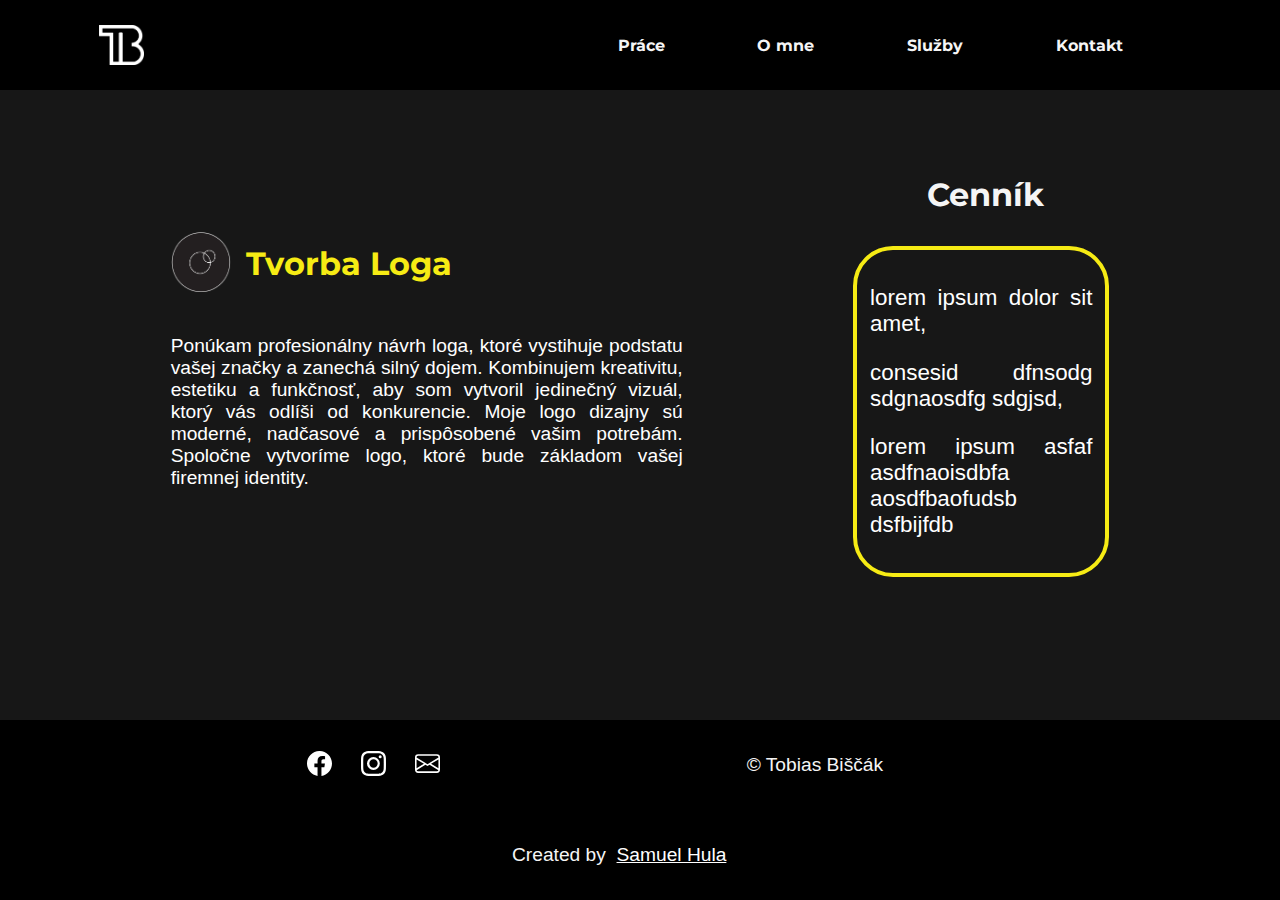
==== service1.html @ 21847ccd "Fixing stuff" ====
<!DOCTYPE html>
<html lang="en">
<head>
    <meta charset="UTF-8">
    <meta name="viewport" content="width=device-width, initial-scale=1.0">
    <title>Tobias Biščák - Grafický Dizajnér Portfolio</title>
    <link rel="stylesheet" href="./CSS/home.css">
</head>
<body>
    <header>
        <nav class="nav_bar">
            <aside class="logo">
                <figure>
                    <img src="./images/TB_logo_white-01.png" alt="logo" title="logo">
                </figure>
            </aside>
            <ul class="nav_list">
                <li><a href="#praca">Práce</a></li>
                <li><a href="#o_mne">O mne</a></li>
                <li><a href="#sluzby">Služby</a></li>
                <li><a href="mailto:tbiscak@gmail.com">Kontakt</a></li>
            </ul>
            <div class="burger">
                <div class="hamburger-menu">
                    <input id="menu__toggle" type="checkbox">
                    <label class="menu__btn" for="menu__toggle">
                        <span></span>
                    </label>
                    <ul class="menu__box">
                        <li class="nav_listitem menu__item"><a href="#praca" title="Moje práce">Práce</a></li>   
                        <li class="nav_listitem menu__item"><a href="#o_mne" title="O mne">O mne</a></li>   
                        <li class="nav_listitem menu__item"><a href="#sluzby" title="FAQ section">Služby</a></li>   
                        <li class="nav_listitem menu__item contact_btn"><a href="mailto:tbiscak@gmail.com" title="Company Email">Kontakt</a></li>   
                    </ul>
                </div>
            </div>
        </nav>
    </header>
    <main>
        <article class="tvorba">
            <aside class="desc">
                <div class="heading">
                    <figure>
                        <img src="./images/tvorba_loga-01.png" alt="Tvorba Loga" title="Tvorba Loga">
                    </figure>
                    <h3>Tvorba Loga</h3>
                </div>
                <p>
                    Ponúkam profesionálny návrh loga, ktoré vystihuje podstatu vašej značky a zanechá silný dojem. Kombinujem kreativitu, estetiku a funkčnosť, aby som vytvoril jedinečný vizuál, ktorý vás odlíši od konkurencie. Moje logo dizajny sú moderné, nadčasové a prispôsobené vašim potrebám. Spoločne vytvoríme logo, ktoré bude základom vašej firemnej identity.
                </p>
            </aside>
            <aside class="price">
                <h3>Cenník</h3>
                <div>
                    <p>
                        lorem ipsum dolor sit amet,
                    </p>
                    <p>
                        consesid dfnsodg sdgnaosdfg sdgjsd,
                    </p>
                    <p>
                        lorem ipsum asfaf asdfnaoisdbfa aosdfbaofudsb dsfbijfdb
                    </p>
                </div>
            </aside>
        </article>
    </main>
    <footer>
        <section class="copyright">
            <aside class="social">
                <a href="https://www.facebook.com/tobias.biscak">
                    <svg xmlns="http://www.w3.org/2000/svg" width="25" height="25" fill="#fff" class="bi bi-facebook" viewBox="0 0 16 16">
                        <path d="M16 8.049c0-4.446-3.582-8.05-8-8.05C3.58 0-.002 3.603-.002 8.05c0 4.017 2.926 7.347 6.75 7.951v-5.625h-2.03V8.05H6.75V6.275c0-2.017 1.195-3.131 3.022-3.131.876 0 1.791.157 1.791.157v1.98h-1.009c-.993 0-1.303.621-1.303 1.258v1.51h2.218l-.354 2.326H9.25V16c3.824-.604 6.75-3.934 6.75-7.951"/>
                    </svg>
                </a>
                <a href="https://www.instagram.com/tobiasek.b/">
                    <svg xmlns="http://www.w3.org/2000/svg" width="25" height="25" fill="#fff" class="bi bi-instagram" viewBox="0 0 16 16">
                        <path d="M8 0C5.829 0 5.556.01 4.703.048 3.85.088 3.269.222 2.76.42a3.9 3.9 0 0 0-1.417.923A3.9 3.9 0 0 0 .42 2.76C.222 3.268.087 3.85.048 4.7.01 5.555 0 5.827 0 8.001c0 2.172.01 2.444.048 3.297.04.852.174 1.433.372 1.942.205.526.478.972.923 1.417.444.445.89.719 1.416.923.51.198 1.09.333 1.942.372C5.555 15.99 5.827 16 8 16s2.444-.01 3.298-.048c.851-.04 1.434-.174 1.943-.372a3.9 3.9 0 0 0 1.416-.923c.445-.445.718-.891.923-1.417.197-.509.332-1.09.372-1.942C15.99 10.445 16 10.173 16 8s-.01-2.445-.048-3.299c-.04-.851-.175-1.433-.372-1.941a3.9 3.9 0 0 0-.923-1.417A3.9 3.9 0 0 0 13.24.42c-.51-.198-1.092-.333-1.943-.372C10.443.01 10.172 0 7.998 0zm-.717 1.442h.718c2.136 0 2.389.007 3.232.046.78.035 1.204.166 1.486.275.373.145.64.319.92.599s.453.546.598.92c.11.281.24.705.275 1.485.039.843.047 1.096.047 3.231s-.008 2.389-.047 3.232c-.035.78-.166 1.203-.275 1.485a2.5 2.5 0 0 1-.599.919c-.28.28-.546.453-.92.598-.28.11-.704.24-1.485.276-.843.038-1.096.047-3.232.047s-2.39-.009-3.233-.047c-.78-.036-1.203-.166-1.485-.276a2.5 2.5 0 0 1-.92-.598 2.5 2.5 0 0 1-.6-.92c-.109-.281-.24-.705-.275-1.485-.038-.843-.046-1.096-.046-3.233s.008-2.388.046-3.231c.036-.78.166-1.204.276-1.486.145-.373.319-.64.599-.92s.546-.453.92-.598c.282-.11.705-.24 1.485-.276.738-.034 1.024-.044 2.515-.045zm4.988 1.328a.96.96 0 1 0 0 1.92.96.96 0 0 0 0-1.92m-4.27 1.122a4.109 4.109 0 1 0 0 8.217 4.109 4.109 0 0 0 0-8.217m0 1.441a2.667 2.667 0 1 1 0 5.334 2.667 2.667 0 0 1 0-5.334"/>
                    </svg>
                </a>
                <a href="mailto:tbiscak@gmail.com">
                    <svg xmlns="http://www.w3.org/2000/svg" width="25" height="25" fill="#fff" class="bi bi-envelope" viewBox="0 0 16 16">
                        <path d="M0 4a2 2 0 0 1 2-2h12a2 2 0 0 1 2 2v8a2 2 0 0 1-2 2H2a2 2 0 0 1-2-2zm2-1a1 1 0 0 0-1 1v.217l7 4.2 7-4.2V4a1 1 0 0 0-1-1zm13 2.383-4.708 2.825L15 11.105zm-.034 6.876-5.64-3.471L8 9.583l-1.326-.795-5.64 3.47A1 1 0 0 0 2 13h12a1 1 0 0 0 .966-.741M1 11.105l4.708-2.897L1 5.383z"/>
                    </svg>
                </a>
            </aside>
            <p>
                &copy; Tobias Biščák
            </p>
        </section>
        <section id="creator">
            <p>Created by&nbsp;&nbsp; <a href="https://github.com/SamuelHula">Samuel Hula</a></p>
        </section>
    </footer>
</body>
</html>
---- CSS/home.css ----
@import url('https://fonts.googleapis.com/css2?family=Bebas+Neue&family=Oswald:wght@200..700&family=Roboto:ital,wght@0,100;0,300;0,400;0,500;0,700;0,900;1,100;1,300;1,400;1,500;1,700;1,900&display=swap');
@import url('https://fonts.googleapis.com/css2?family=Bebas+Neue&family=Montserrat:ital,wght@0,100..900;1,100..900&family=Oswald:wght@200..700&family=Roboto:ital,wght@0,100;0,300;0,400;0,500;0,700;0,900;1,100;1,300;1,400;1,500;1,700;1,900&display=swap');
@layer Reset{
    body, html{
        width: 100%;
        display: block;
        height: 100px;

        box-sizing: border-box;
        margin: 0;
        padding: 0;

        background-color: var(--black);
    }
    *{
        scroll-behavior: smooth;
    }
}
@layer Variables{
    :root{
        --nadpis: "Bebas Neue";
        --podnadpis: "Montserrat";
        --text: Helvetica;

        --black: #171717;
        --yellow: #F6EB14;
        --white: #F5F5F5;
    }
}
@layer Navigation{
    header{
        display: block;
        width: 100%;
        height: 10vh;

        display: flex;
        justify-content: center;
        align-items: center;

        position: fixed;
        top: 0;
        left: 0;
        z-index: 2;

        background-color: black;
    }
    .nav_bar{
        display: flex;
        justify-content: space-between;
        align-items: center;

        width: 90%;
        height: 100%;
    }
    .logo{
        width: 20%;
        height: 100%;
    }
    .logo figure{
        width: 50%;
        height: 100%;

        display: flex;
        justify-content: center;
        align-items: center;

        margin: 0;
        padding: 0;
    }
    .logo figure img{
        height: 45%;
    }
    .nav_list{
        display: flex;
        justify-content: space-evenly;
        align-items: center;

        width: 60%;
        height: 100%;

        list-style-type: none;
    }
    .nav_list a{
        color: var(--white);

        font-family: var(--podnadpis);
        font-weight: bold;

        text-decoration: none;

        transition: all .5s;

        position: relative;

        transition: all .3s;
    }
    .nav_bar a:before {
        content: '';
        background: var(--yellow);
        display: block;
        position: absolute;
        bottom: -3px;
        left: 0;
        width: 0;
        height: 3px;
        transition: all .3s ease-in-out;
    }
    .nav_bar a:hover::before{
        width: 100%;
    }
    .burger{
        display: none;
    }
    @media screen and (max-width: 700px){
        .nav_list{
            display: none;  
        }
        .burger{
            display: block;
            width: 5%;
            height: 100%;
        }
        div.hamburger-menu{
            display: flex;
            justify-content: center;
            align-items: center;
        
            width: 10%;
            height: 100%;
        }
        div.hamburger-menu input#menu__toggle {
            opacity: 0;
        }
        div.hamburger-menu input#menu__toggle:checked + .menu__btn > span {
            transform: rotate(45deg);
        }
        div.hamburger-menu input#menu__toggle:checked + .menu__btn > span::before {
            top: 0;
        
            transform: rotate(0deg);
        }
        div.hamburger-menu input#menu__toggle:checked + .menu__btn > span::after {
            top: 0;
        
            transform: rotate(90deg);
        }
        div.hamburger-menu input#menu__toggle:checked ~ ul.menu__box {
            right: 0 !important;
            display: flex;
        }
        div.hamburger-menu label.menu__btn {
            position: absolute;
            z-index: 1;
        
            width: 40px;
            height: 26px;
        
            cursor: pointer;
        }
        div.hamburger-menu label.menu__btn > span,
        div.hamburger-menu label.menu__btn > span::before,
        div.hamburger-menu label.menu__btn > span::after {
            display: block;
        
            position: absolute;
        
            width: 100%;
            height: 5px;
        
            background-color: white;
        
            transition-duration: .25s;
        }
        div.hamburger-menu label.menu__btn > span::before {
            content: '';
            top: -16px;
        }
        div.hamburger-menu label.menu__btn > span::after {
            content: '';
            top: 16px;
        }
        div.hamburger-menu ul.menu__box {
            display: flex;
            flex-direction: column;
            justify-content: space-evenly;
            align-items: center;

            display: none;
        
            position: absolute;
            top: 0;
            right: -100%;
        
            width: 300px;
            height: 100vh;
        
            margin: 0;
                    
            list-style: none;
        
            background-color: black;
        
            transition-duration: .25s;
        }
        div.hamburger-menu ul.menu__box li{     
            display: flex;
            justify-content: center;
            align-items: center;
        }
        div.hamburger-menu ul.menu__box li:first-child{
            margin-top: 15%;
        }
        div.hamburger-menu ul.menu__box li.nav_listitem a{
            display: flex;
            justify-content: center;
            align-items: center;

            position: relative;

            width: 100%;
        
            padding: 20px;
        
            color: white;
        
            font-family: 'Roboto', sans-serif;
            font-size: 200%;
        
            text-decoration: none;
            
            transition-duration: .25s;

            text-align: center;
        }
        .nav_listitem a::after{    
            background: none repeat scroll 0 0 transparent;
            bottom: 0;
            content: "";
            display: block;
            height: 7px;
            right: 0;
            bottom: 0;
            position: absolute;
            background: var(--pur);
            transition: 0.3s ease 0s, right 0.3s ease 0s;
            width: 0;
        }
        .nav_listitem a:hover:after { 
            width: 100%; 
        }
        li.contact_btn a::after{
            height: 0;
        }
    }
    @media screen and (max-width: 605px){
        .right{
            margin-left: 75px;
        }
        .burger{
            margin-right: 10px;
        }
        div.hamburger-menu ul.menu__box{
            width: 100%;
        }
        div.hamburger-menu input#menu__toggle:checked ~ ul.menu__box{
            position: fixed;
            z-index: 10;
        }
        div.hamburger-menu input#menu__toggle:checked ~ label{
            position: fixed;
            z-index: 11;
        }
    }
}
@layer Landing_Page{
    section.landing_page{
        display: flex;
        justify-content: space-evenly;
        align-items: center;

        position: relative;
        overflow: hidden;

        width: 100%;
        height: 100vh;

        background-color: black;
    }
    article.landing_page{
        width: 35%;
    }
    .landing_page figure{
        display: flex;
        align-items: end;

        width: 40%;
        height: 100%;


        overflow: hidden;
    }
    .landing_page figure img{
        width: 85%;

        filter: grayscale(100%);

        margin-bottom: -15%;

        z-index: 0;
    }
    .landing_page h1{
        width: 55%;

        font-family: var(--nadpis);
        font-size: 8rem;

        margin: 0;

        color: var(--white);

        text-transform: uppercase;
    }
    .landing_page span{
        display: block;
        margin-top: -20px;
        margin-bottom: 5%;
        content: "";
        width: 300px;
        height: 10px;
        background-color: var(--yellow);
        color: #F6EB14;
    }
    .landing_page strong{
        font-size: 2rem;
        font-family: var(--podnadpis);

        color: var(--white);
    }
    .landing_page .image{
        position: absolute;
        top: 150px;
        right: -150px;

        transform: rotateZ(12deg);

        overflow: hidden;
    }
    .landing_page .image img{
        width: 1200px;
    }
    @media screen and (max-width: 1184px){
        .landing_page figure{
            display: none;
        }
        .landing_page h1{
            text-align: center;
            width: 100%;
        }
        article.landing_page{
            display: flex;
            flex-direction: column;
            justify-content: center;
            align-items: center;
            width: 100%;
        }
        .landing_page .image{
            display: none;
        }
    }
    @media screen and (max-width: 391px){
        .landing_page h1{
            font-size: 7rem;
        }
    }
}
@layer Prace{
    section.praca{
        width: 100%;
        padding-top: 5%;

        background-color: var(--black);
    }
    article.praca{
        display: flex;
        align-items: center;
        flex-direction: column;

        width: 100%;
    }
    .praca h2{
        font-family: var(--nadpis);
        font-size: 6.5rem;

        cursor: pointer;
        margin: 0;
        width: 100%;
        display: flex;
        justify-content: center;
        align-items: center;

        color: var(--white);
    }
    .praca span{
        width: 200px;
        content: "";
        height: 10px;
        background-color: var(--yellow);
        margin-top: -20px;
    }
    .praca h3{
        color: var(--yellow);

        font-family: var(--podnadpis);
        font-size: 2rem;
    }
    .praca aside{
        display: flex;
        justify-content: space-evenly;
        align-items: center;
        flex-wrap: wrap;

        width: 100%;
    }
    .praca .grid{
        display: flex;
        justify-content: space-evenly;
        flex-wrap: wrap;
    }
    .praca .grid div{
        width: 25%;
        margin: 2%;
        position: relative;
    }
    .praca .grid div.last{
        width: 88%;
    }
    .praca .grid div img{
        width: 100%;
    }
    .praca .grid div .description{
        display: flex;
        flex-direction: column;
        justify-content: center;
        align-items: center;

        width: 100%;
        height: 100%;
        margin: 0;

        position: absolute;
        top: 0;
        left: 0;
        z-index: 1;

        background-color: rgba(0, 0, 0, 0.475);

        opacity: 0;

        cursor: pointer;

        transition: all .3s;
    }
    .grid .wrapper{
        display: flex;
        justify-content: center;
        align-items: center;
        flex-direction: column;
        width: 40%;
        margin: 0;
    }
    .grid .wrapper div{
        width: 100%;    
    }
    .description h2{
        font-size: 1.5rem;
    }
    .description ol{
        width: 60%;

        padding: 0;
        margin: 0;
    }
    .description li{
        width: 100%;

        font-family: var(--text);
        font-size: .8rem;
        font-weight: bold;

        color: white;
    }
    .description p{
        width: 60%;

        font-family: var(--text);
        font-size: .8rem;
        font-weight: bold;

        text-align: left;

        color: white;
    }
    .praca .grid div:hover .description{
        opacity: 1;
    }
    .praca aside.vid{
        display: flex;
        width: 100%;
    }
    .praca aside.vid div{
        width: 40%;
    }
    .praca aside.vid div video{
        width: 100%;
    }
    @media screen and (max-width: 906px){
        .praca aside.vid{
            flex-direction: column;
            align-items: center;
        }
        .praca aside.vid div{
            width: 90%;
        }
    }
}
@layer O_mne{
    section.o_mne{
        display: block;

        width: 100%;
        padding-top: 2.5%;

        background-color: var(--black);
    }
    article.o_mne{
        display: flex;
        justify-content: space-evenly;
        width: 100%;

        margin: 10% 0;
    }
    .o_mne aside{
        width: 30%;
    }
    .o_mne aside h2{
        font-family: var(--nadpis);
        font-size: 7rem;

        margin: 0;

        color: var(--white);
    }
    article.o_mne aside span{
        display: block;
        width: 215px;
        content: "";
        height: 10px;
        background-color: var(--yellow);
        margin-top: -20px;
        margin-bottom: 20%;
    }
    article.o_mne aside p{
        width: 100%;

        font-family: var(--text);
        font-size: 1.5rem;

        text-align: justify;

        color: white;
    }
    .o_mne figure.ng{
        display: flex;
        justify-content: center;
        align-items: center;

        overflow: hidden;

        width: 450px;
        height: 450px;

        border-radius: 50%;
        border: var(--white) solid 10px;

        background-color: var(--yellow);
    }
    .o_mne figure img.img{
        width: 80%;
    }
    @media screen and (max-width: 1336px){
        article.o_mne{
            justify-content: center;
            align-items: center;
            flex-direction: column-reverse;
        }
        article.o_mne aside{
            width: 90%;
            display: flex;
            justify-content: center;
            flex-direction: column;
            align-items: center;
        }
        article.o_mne figure{
            width: 40%;
            display: flex;
            justify-content: center;
        }
        article.o_mne aside span{
            margin-bottom: 2%;
        }
        .o_mne figure img.img{
            width: 80%;
        }
    }
    @media screen and (max-width: 475px){
        article.o_mne figure.ng{
            width: 150px;
            height: 150px;
        }
    }
}
@layer Zručnosti{
    .ruky{
        width: 100%;
        display: flex;
        justify-content: center;
        flex-wrap: wrap;
    }
    .ruky h2{
        width: 100%;

        text-align: center;

        font-family: var(--nadpis);
        font-size: 7rem;

        margin: 0;

        color: var(--white);
    }
    .ruky span{
        display: block;
        width: 215px;
        content: "";
        height: 10px;
        background-color: var(--yellow);
        margin-top: -20px;
        align-self: center;
    }
    .ruky .wrapper{
        width: 90%;
        display: flex;
        flex-wrap: wrap;
        justify-content: space-evenly;
    }
    .ruky aside{
        width: 40%;
        margin: 5% 0;
    }
    .ruky aside h4{
        font-family: var(--podnadpis);
        font-size: 1.5rem;

        margin: 0;

        color: var(--white);
    }
    .ruky aside .wrapper{
        display: flex;
        justify-content: center;
        align-items: center;
        flex-wrap: nowrap;
        width: 100%;
    }
    .ruky .container{
        width: 75%;
        height: 20px;

        margin-right: 5%;
        border: var(--yellow) 2px solid;
        padding: 0;
    }
    .ruky figure{ 
        display: flex;
        justify-content: center;
        align-items: center;

        width: 20%;
        margin: 0;
        padding: 0;
    }
    .ruky aside .container .meter{
        width: 80%;
        height: 100%;
        background-color: var(--yellow);
    }
    .ruky aside:nth-child(2) .container div.meter{
        width: 90%;
    }
    .ruky aside:nth-child(3) .container div.meter{
        width: 85%;
    }
    .ruky aside:nth-child(4) .container div.meter{
        width: 70%;
    }
    .ruky aside:nth-child(5) .container div.meter{
        width: 85%;
    }
    @media screen and (max-width: 845px){
        .ruky aside{
            width: 100%;
        }
        .ruky > .wrapper{
            justify-content: center;
            flex-direction: column;
        }
        .ruky h2{
            font-size: 5.5rem;
        }
    }
}
@layer sluzby{
    section.sluzby{
        width: 100%;
        margin: 10% 0;

        display: flex;
        flex-direction: column;
        justify-content: center;
        align-items: center;
    }
    article.sluzby{
        display: flex;
        justify-content: space-evenly;
        flex-wrap: wrap;

        margin-bottom: 10%;
    }
    .sluzby h2{
        width: 100%;

        text-align: center;

        font-family: var(--nadpis);
        font-size: 7rem;

        margin: 0;

        color: var(--white);
    }
    .sluzby span{
        display: block;
        width: 215px;
        content: "";
        height: 10px;
        background-color: var(--yellow);
        margin-top: -20px;
        align-self: center;
    }
    .sluzby .container{
        display: flex;
        justify-content: center;
        align-items: center;
        flex-wrap: wrap;

        width: 100%;

        margin-top: 5%;
    }
    .sluzby .wrapper{
        display: flex;
        justify-content: space-between;
        align-items: center;

        width: 80%;

        padding: 7%;

        border: var(--white) solid 5px;
        border-radius: 1000px;

        position: relative;
    }
    .sluzby figure{
        display: flex;
        justify-content: center;
        align-items: center;

        width: 60px;

        padding: 0;
        margin: 0;
    }
    .sluzby figure img{
        width: 100px;

        position: absolute;
    }
    .sluzby .h4{
        width: calc(100% - 60px);

        font-family: var(--podnadpis);
        font-weight: bold;
        font-size: 1.5rem;

        text-align: center;

        color: white;
    }
    .sluzby a{
        display: block;

        width: 30%;

        margin: 2%;

        text-decoration: none;
    }
    .sluzby h4{
        padding: 0;
        margin: 0;
    }
    @media screen and (max-width: 1200px){
        .sluzby aside{
            width: 80%;
        }
    }
    @media screen and (max-width: 992px){
        .sluzby a{
            width: 60%;
        }
        .sluzby .wrapper figure img{
            position: relative;
            height: 100%;
            aspect-ratio: 1 / 1;
        }
    }
    @media screen and (max-width: 593px){
        .sluzby a{
            width: 80%;
            border-radius: 0;
        }
        .sluzby .wrapper figure img {
            height: 35px;
            width: 35px;
        }
        .sluzby .h4{
            font-size: 1rem;
        }
    }
    .tvorba{
        width: 100%;
        height: 80vh;

        display: flex;
        justify-content: space-evenly;
        align-items: center;
    }
    .tvorba .desc{
        width: 40%;
    }
    .tvorba .desc .heading{
        display: flex;
        justify-content: start;
        align-items: center;
    }
    .tvorba .desc .heading figure{
        width: 60px;
        height: 100%;

        padding: 0;
        margin: 0;
    }
    .tvorba .desc .heading figure img{
        width: 60px;
        height: 60px;
    }
    .tvorba .desc h3{
        font-family: var(--podnadpis);
        font-size: 2rem;
        font-weight: bold;

        margin-left: 3%;

        color: var(--yellow);
    }
    .tvorba .desc p{
        font-family: var(--text);
        font-size: 1.2rem;

        text-align: justify;

        color: white;
    }
    .tvorba .price{
        width: 20%;
    }
    .tvorba .price div{
        width: 100%;


        box-sizing: border-box;
        padding: 5%;
        border: var(--yellow) solid 4px;
        border-radius: 40px;
    }
    .tvorba .price h3{
        font-family: var(--podnadpis);
        font-size: 2rem;
        font-weight: bold;

        text-align: center;

        margin-left: 3%;

        color: var(--white);
    }
    .tvorba .price div p{

        font-family: var(--text);
        font-size: 1.4rem;

        text-align: justify;

        color: white;
    }
}
@layer footer{
    footer section{
        width: 100%;
        height: 10vh;

        display: flex;
        justify-content: space-evenly;
        align-items: center;

        background-color: black;
    }
    footer aside{
        display: flex;
        flex-direction: row;
        justify-content: space-evenly;
        align-items: center;

        width: 15%;
    }
    footer p{
        width: 20%;

        display: flex;

        font-family: var(--text);
        font-size: 1.2rem;

        color: var(--white);
    }
    footer a{
        display: block; 
        color: white;
    }
    @media screen and (max-width: 859px){
        footer section{
            flex-direction: column;
        }
        footer aside{
            width: 100%;
            justify-content: center;
        }
        footer aside a{
            margin-left: 2%;
            margin-right: 2%;
        }
        footer p{
            width: 100%;
            margin: 0;
            text-align: center;
        }
    }
}
#fullscreen-overlay {
    position: fixed;
    top: 0;
    left: 0;
    width: 100%;
    height: 100%;
    background-color: rgba(0, 0, 0, 0.9);
    display: none;
    justify-content: center;
    align-items: center;
    z-index: 1000;
}

#fullscreen-overlay img {
    max-width: 90%;
    max-height: 90%;
    border: 2px solid white;
}

#fullscreen-overlay .close {
    position: absolute;
    top: 20px;
    right: 20px;
    color: white;
    font-size: 24px;
    cursor: pointer;
}
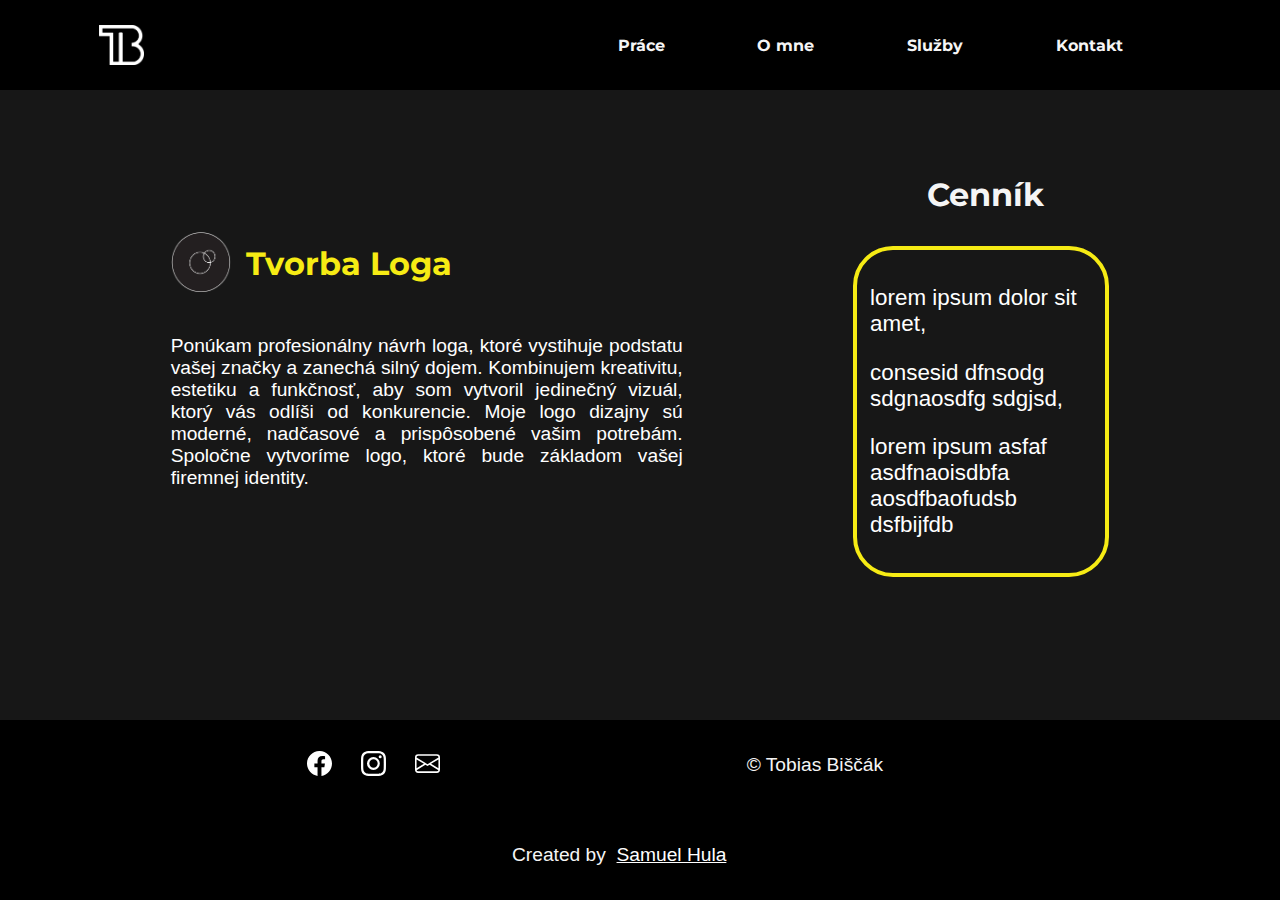
==== commit ff595fc6: "fixing navigation" ====
--- a/service1.html
+++ b/service1.html
@@ -10,14 +10,16 @@
     <header>
         <nav class="nav_bar">
             <aside class="logo">
-                <figure>
-                    <img src="./images/TB_logo_white-01.png" alt="logo" title="logo">
-                </figure>
+                <a href="index.html">    
+                    <figure>
+                        <img src="./images/TB_logo_white-01.png" alt="logo" title="logo">
+                    </figure>
+                </a>
             </aside>
             <ul class="nav_list">
-                <li><a href="#praca">Práce</a></li>
-                <li><a href="#o_mne">O mne</a></li>
-                <li><a href="#sluzby">Služby</a></li>
+                <li><a href="index.html#praca">Práce</a></li>
+                <li><a href="index.html#o_mne">O mne</a></li>
+                <li><a href="index.html#sluzby">Služby</a></li>
                 <li><a href="mailto:tbiscak@gmail.com">Kontakt</a></li>
             </ul>
             <div class="burger">
--- a/CSS/home.css
+++ b/CSS/home.css
@@ -70,6 +70,10 @@
     .logo figure img{
         height: 45%;
     }
+    .logo a::before{
+        display: none;
+        visibility: 0;
+    }
     .nav_list{
         display: flex;
         justify-content: space-evenly;
@@ -94,7 +98,8 @@
 
         transition: all .3s;
     }
-    .nav_bar a:before {
+    .nav_list a:before, 
+    .menu_box a:before{
         content: '';
         background: var(--yellow);
         display: block;
@@ -103,9 +108,10 @@
         left: 0;
         width: 0;
         height: 3px;
-        transition: all .3s ease-in-out;
-    }
-    .nav_bar a:hover::before{
+        transition: all .5s ease-in-out;
+    }
+    .nav_list a:hover::before,
+    .menu_box a:hover::before{
         width: 100%;
     }
     .burger{
@@ -338,15 +344,15 @@
     }
     .landing_page .image{
         position: absolute;
-        top: 150px;
-        right: -150px;
-
-        transform: rotateZ(12deg);
+        top: 85px;
+        right: -15px;
+
+        transform: rotateZ(0deg);
 
         overflow: hidden;
     }
     .landing_page .image img{
-        width: 1200px;
+        width: 100%;
     }
     @media screen and (max-width: 1184px){
         .landing_page figure{
@@ -582,7 +588,7 @@
         border-radius: 50%;
         border: var(--white) solid 10px;
 
-        background-color: var(--yellow);
+        background-color: var(--black);
     }
     .o_mne figure img.img{
         width: 80%;
@@ -640,7 +646,7 @@
     }
     .ruky span{
         display: block;
-        width: 215px;
+        width: 350px;
         content: "";
         height: 10px;
         background-color: var(--yellow);
@@ -774,11 +780,6 @@
 
         width: 80%;
 
-        padding: 7%;
-
-        border: var(--white) solid 5px;
-        border-radius: 1000px;
-
         position: relative;
     }
     .sluzby figure{
@@ -793,6 +794,11 @@
     }
     .sluzby figure img{
         width: 100px;
+        height: 100px;
+
+        border: white solid 5px;
+        border-radius: 50%;
+        margin-right: -70px;
 
         position: absolute;
     }
@@ -806,6 +812,12 @@
         text-align: center;
 
         color: white;
+
+        padding: 7%;
+
+        border: var(--white) solid 5px;
+        border-start-end-radius: 1000px;
+        border-end-end-radius: 1000px;
     }
     .sluzby a{
         display: block;
@@ -916,11 +928,8 @@
         color: var(--white);
     }
     .tvorba .price div p{
-
         font-family: var(--text);
         font-size: 1.4rem;
-
-        text-align: justify;
 
         color: white;
     }
